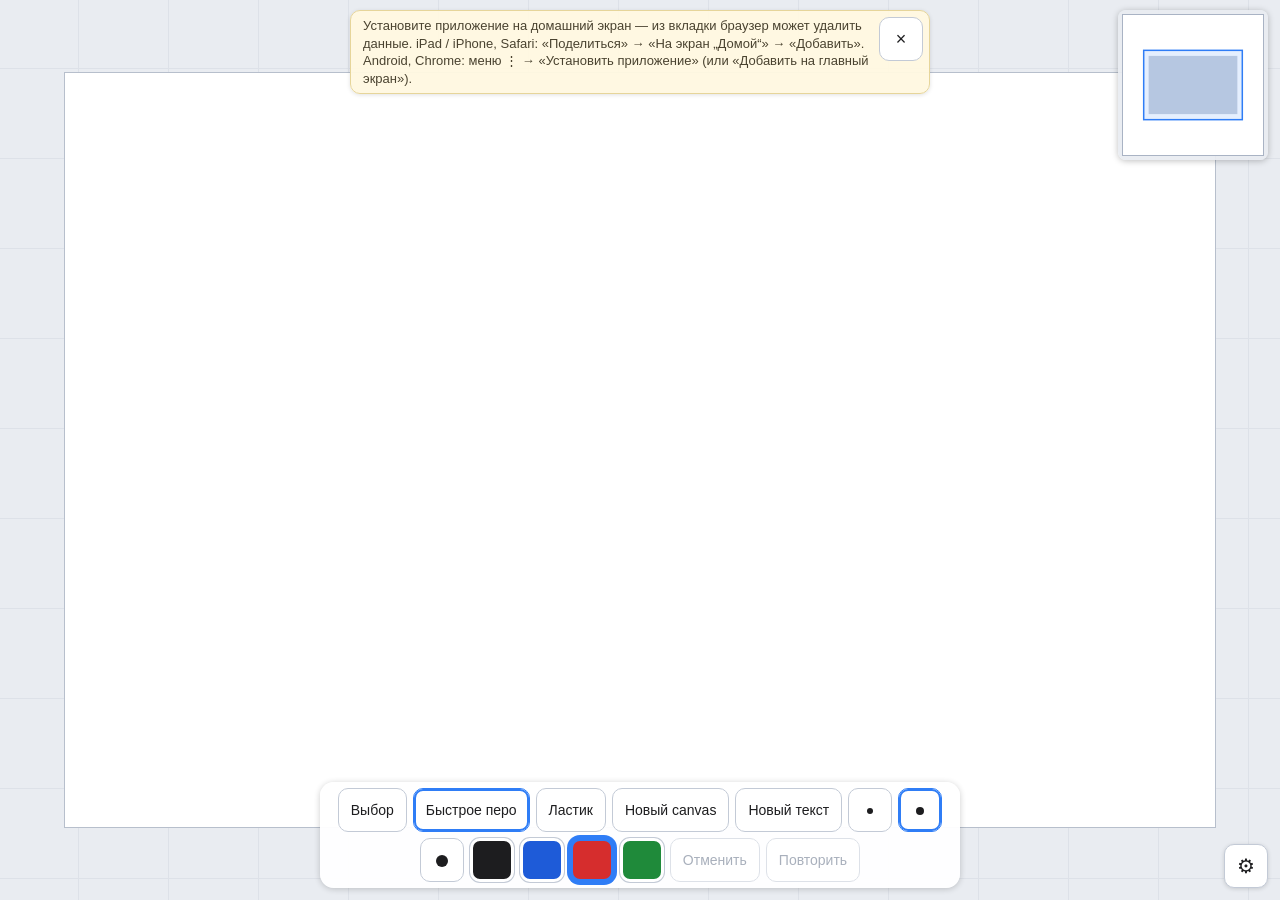
==== index.html @ 693ed64a "Deploy a4b82e1 2026-11-23 00:37Z" ====
<!doctype html>
<html lang="ru">
  <head>
    <meta charset="UTF-8" />
    <meta
      name="viewport"
      content="width=device-width, initial-scale=1, maximum-scale=1, minimum-scale=1, user-scalable=no, viewport-fit=cover"
    />
    <meta name="apple-mobile-web-app-capable" content="yes" />
    <meta name="mobile-web-app-capable" content="yes" />
    <meta name="apple-mobile-web-app-status-bar-style" content="default" />
    <meta name="apple-mobile-web-app-title" content="Whiteboard" />
    <meta name="theme-color" content="#e9ecf1" />
    <link rel="manifest" href="manifest.webmanifest" />
    <link rel="apple-touch-icon" href="icon-180.png" />
    <link rel="icon" href="icon-192.png" />
    <title>Whiteboard — прототип</title>
    <script type="module" crossorigin src="./assets/index-Bx5uQFWl.js"></script>
    <link rel="stylesheet" crossorigin href="./assets/index-Cj5qnViR.css">
  </head>
  <body>
    <!-- Work area: the only element that receives pen/touch input. No input fields anywhere (Scribble). -->
    <div id="work">
      <canvas id="main"></canvas>
      <canvas id="active"></canvas>
    </div>

    <nav id="crumbs" class="hidden"></nav>
    <button id="exit" class="hidden">Выйти из фокуса</button>
    <div id="penbar" class="hidden"></div>
    <div id="pagebar" class="hidden"></div>
    <div id="textbar" class="hidden"></div>
    <div id="selbar" class="hidden"></div>
    <div id="lassobar" class="hidden"></div>
    <canvas id="minimap" class="hidden"></canvas>
    <div id="hint">Загрузка…</div>
    <div id="toast" class="hidden"></div>

    <button id="diag-toggle" title="Диагностика">⚙</button>
    <div id="diag" class="hidden">
      <pre id="diag-text"></pre>
      <div class="row">
        <button id="check-save">Проверить сохранение</button>
        <button id="clear-data">Очистить данные</button>
      </div>
      <div class="row">
        <button id="test-page">Открыть тестовую страницу К-5</button>
      </div>
      <div class="row">
        <button id="export-page">Выгрузить .wbpage</button>
        <button id="import-page">Загрузить .wbpage</button>
      </div>
      <pre id="check-result"></pre>
    </div>

  </body>
</html>
---- assets/index-Cj5qnViR.css ----
html,body{overscroll-behavior:none;color:#1d1d1f;-webkit-user-select:none;user-select:none;-webkit-touch-callout:none;-webkit-tap-highlight-color:transparent;-webkit-text-size-adjust:100%;background:#e9ecf1;height:100%;margin:0;font:14px/1.35 -apple-system,BlinkMacSystemFont,Segoe UI,Roboto,sans-serif;overflow:hidden}#work{touch-action:none;-webkit-user-select:none;user-select:none;-webkit-touch-callout:none;position:fixed;inset:0}#work canvas{touch-action:none;position:absolute;top:0;left:0}#active{pointer-events:none}#crumbs,#exit,#penbar,#textbar,#pagebar,#selbar,#lassobar,#hint,#toast,#diag-toggle,#diag,#install-banner{touch-action:manipulation}#minimap{top:calc(env(safe-area-inset-top) + 10px);touch-action:none;background:#e9ecf1eb;border-radius:8px;position:fixed;right:12px;box-shadow:0 1px 6px #00000040}button{font:inherit;touch-action:manipulation;-webkit-user-select:none;user-select:none;-webkit-touch-callout:none;color:#1d1d1f;background:#fff;border:1px solid #c3cad6;border-radius:10px;min-width:44px;min-height:44px;padding:0 12px}.hidden{display:none!important}#crumbs{top:calc(env(safe-area-inset-top) + 10px);background:#ffffffeb;border-radius:12px;align-items:center;gap:4px;padding:4px 8px;display:flex;position:fixed;left:12px;box-shadow:0 1px 4px #00000026}#crumbs button{background:0 0;border:none;padding:0 8px;font-weight:600}#crumbs .sep{color:#8a93a3}#exit{top:calc(env(safe-area-inset-top) + 10px);position:fixed;right:12px;box-shadow:0 1px 4px #00000026}#penbar,#pagebar,#textbar{bottom:calc(env(safe-area-inset-bottom) + 12px);background:#fffffff2;border-radius:14px;flex-wrap:wrap;justify-content:center;gap:6px;max-width:calc(100vw - 128px);padding:6px;display:flex;position:fixed;left:50%;transform:translate(-50%);box-shadow:0 1px 6px #0003}#textbar .label{color:#5b6474;align-self:center;padding:0 8px}button:disabled{color:#a9b0bc;border-color:#dde1e8}#selbar,#lassobar{background:#fffffff2;border-radius:12px;gap:6px;padding:4px;display:flex;position:fixed;box-shadow:0 1px 6px #00000040}#penbar button.on,#pagebar button.on{border-color:#2f7df6;box-shadow:inset 0 0 0 2px #2f7df6}#penbar .color,#pagebar .color{border:3px solid #fff;width:44px;padding:0;box-shadow:0 0 0 1px #c3cad6}#penbar .color.on,#pagebar .color.on{box-shadow:0 0 0 3px #2f7df6}#penbar .dot,#pagebar .dot{vertical-align:middle;background:#1d1d1f;border-radius:50%;display:inline-block}#hint{bottom:calc(env(safe-area-inset-bottom) + 14px);color:#4a5262;pointer-events:none;white-space:nowrap;background:#ffffffe6;border-radius:10px;padding:8px 14px;position:fixed;left:50%;transform:translate(-50%)}#toast{bottom:calc(env(safe-area-inset-bottom) + 84px);color:#fff;pointer-events:none;white-space:nowrap;background:#1d1d1fe0;border-radius:10px;padding:8px 14px;position:fixed;left:50%;transform:translate(-50%)}#diag-toggle{bottom:calc(env(safe-area-inset-bottom) + 12px);padding:0;font-size:20px;position:fixed;right:12px;box-shadow:0 1px 4px #00000026}#diag{bottom:calc(env(safe-area-inset-bottom) + 66px);background:#fffffff5;border-radius:12px;width:min(460px,100vw - 24px);max-height:calc(100vh - 140px);padding:10px 12px;position:fixed;right:12px;overflow:auto;box-shadow:0 2px 10px #00000040}#diag pre{white-space:pre-wrap;margin:0 0 8px;font:12px/1.45 ui-monospace,Menlo,Consolas,monospace}#diag .row{gap:8px;margin-bottom:8px;display:flex}#install-banner{top:calc(env(safe-area-inset-top) + 10px);color:#4a4330;-webkit-user-select:none;user-select:none;background:#fff8e1f5;border:1px solid #e6d59a;border-radius:10px;align-items:flex-start;gap:8px;width:min(560px,100vw - 340px);min-width:240px;padding:6px 6px 6px 12px;font-size:13px;line-height:1.35;display:flex;position:fixed;left:50%;transform:translate(-50%);box-shadow:0 1px 4px #0000001f}#install-banner button{flex:none;padding:0 8px;font-size:18px}
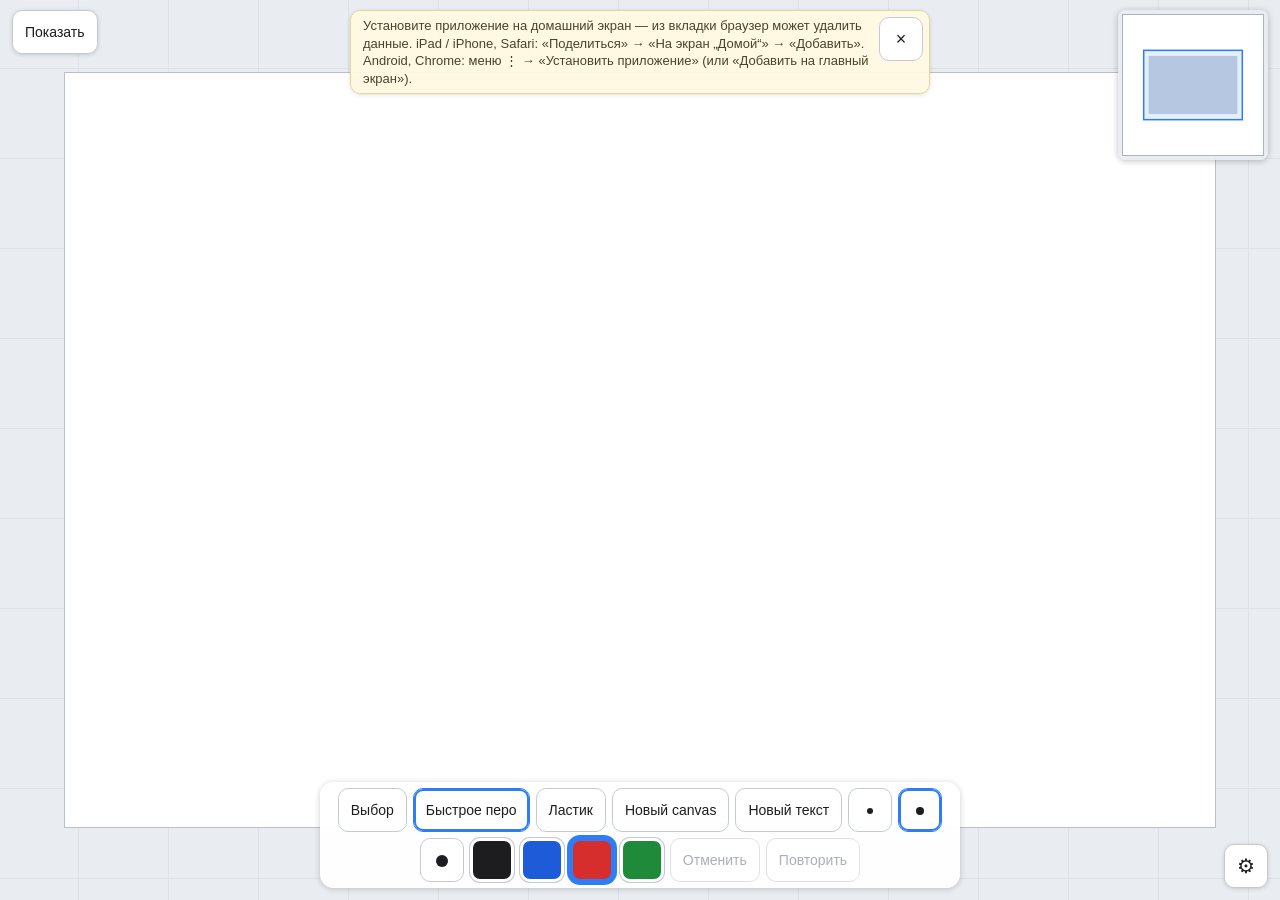
==== commit f7dcf0c3: "Deploy b42fa9d+ 2026-11-27 20:24Z" ====
--- a/index.html
+++ b/index.html
@@ -15,16 +15,17 @@
     <link rel="apple-touch-icon" href="icon-180.png" />
     <link rel="icon" href="icon-192.png" />
     <title>Whiteboard — прототип</title>
-    <script type="module" crossorigin src="./assets/index-Bx5uQFWl.js"></script>
-    <link rel="stylesheet" crossorigin href="./assets/index-Cj5qnViR.css">
+    <script type="module" crossorigin src="./assets/index-CeR6_nSe.js"></script>
+    <link rel="stylesheet" crossorigin href="./assets/index-DUxh7l_3.css">
   </head>
   <body>
-    <!-- Work area: the only element that receives pen/touch input. No input fields anywhere (Scribble). -->
+    <!-- Work area: the only element that receives pen/touch input. The only input field is the hidden keyboard field of a text block (#kbfield, created by keyboardInput.ts). -->
     <div id="work">
       <canvas id="main"></canvas>
       <canvas id="active"></canvas>
     </div>
 
+    <button id="show" class="hidden" title="Снять то, что видно на экране, без интерфейса">Показать</button>
     <nav id="crumbs" class="hidden"></nav>
     <button id="exit" class="hidden">Выйти из фокуса</button>
     <div id="penbar" class="hidden"></div>
--- a/assets/index-DUxh7l_3.css
+++ b/assets/index-DUxh7l_3.css
@@ -0,0 +1 @@
+html,body{overscroll-behavior:none;color:#1d1d1f;-webkit-user-select:none;user-select:none;-webkit-touch-callout:none;-webkit-tap-highlight-color:transparent;-webkit-text-size-adjust:100%;background:#e9ecf1;height:100%;margin:0;font:14px/1.35 -apple-system,BlinkMacSystemFont,Segoe UI,Roboto,sans-serif;overflow:hidden}#work{touch-action:none;-webkit-user-select:none;user-select:none;-webkit-touch-callout:none;position:fixed;inset:0}#work canvas{touch-action:none;position:absolute;top:0;left:0}#active{pointer-events:none}#crumbs,#show,#exit,#penbar,#textbar,#pagebar,#selbar,#lassobar,#hint,#toast,#diag-toggle,#diag,#install-banner{touch-action:manipulation}#kbfield{opacity:0;caret-color:#0000;pointer-events:none;-webkit-user-select:text;user-select:text;background:0 0;border:0;width:1px;height:1px;margin:0;padding:0;font-size:16px;position:fixed;top:8px;left:0}#minimap{top:calc(env(safe-area-inset-top) + 10px);touch-action:none;background:#e9ecf1eb;border-radius:8px;position:fixed;right:12px;box-shadow:0 1px 6px #00000040}button{font:inherit;touch-action:manipulation;-webkit-user-select:none;user-select:none;-webkit-touch-callout:none;color:#1d1d1f;background:#fff;border:1px solid #c3cad6;border-radius:10px;min-width:44px;min-height:44px;padding:0 12px}.hidden{display:none!important}#show{top:calc(env(safe-area-inset-top) + 10px);position:fixed;left:12px;box-shadow:0 1px 4px #00000026}#crumbs{top:calc(env(safe-area-inset-top) + 10px);background:#ffffffeb;border-radius:12px;align-items:center;gap:4px;padding:4px 8px;display:flex;position:fixed;left:116px;box-shadow:0 1px 4px #00000026}#crumbs button{background:0 0;border:none;padding:0 8px;font-weight:600}#crumbs .sep{color:#8a93a3}#exit{top:calc(env(safe-area-inset-top) + 10px);position:fixed;right:12px;box-shadow:0 1px 4px #00000026}#penbar,#pagebar,#textbar{bottom:calc(env(safe-area-inset-bottom) + 12px + var(--kb,0px));background:#fffffff2;border-radius:14px;flex-wrap:wrap;justify-content:center;gap:6px;max-width:calc(100vw - 128px);padding:6px;display:flex;position:fixed;left:50%;transform:translate(-50%);box-shadow:0 1px 6px #0003}#textbar .label{color:#5b6474;align-self:center;padding:0 8px}button:disabled{color:#a9b0bc;border-color:#dde1e8}#selbar,#lassobar{background:#fffffff2;border-radius:12px;gap:6px;padding:4px;display:flex;position:fixed;box-shadow:0 1px 6px #00000040}#penbar button.on,#pagebar button.on,#textbar button.on{border-color:#2f7df6;box-shadow:inset 0 0 0 2px #2f7df6}#penbar .color,#pagebar .color{border:3px solid #fff;width:44px;padding:0;box-shadow:0 0 0 1px #c3cad6}#penbar .color.on,#pagebar .color.on{box-shadow:0 0 0 3px #2f7df6}#penbar .dot,#pagebar .dot{vertical-align:middle;background:#1d1d1f;border-radius:50%;display:inline-block}#hint{bottom:calc(env(safe-area-inset-bottom) + 14px);color:#4a5262;pointer-events:none;white-space:nowrap;background:#ffffffe6;border-radius:10px;padding:8px 14px;position:fixed;left:50%;transform:translate(-50%)}#toast{bottom:calc(env(safe-area-inset-bottom) + 84px + var(--kb,0px));color:#fff;pointer-events:none;white-space:nowrap;background:#1d1d1fe0;border-radius:10px;padding:8px 14px;position:fixed;left:50%;transform:translate(-50%)}#diag-toggle{bottom:calc(env(safe-area-inset-bottom) + 12px);padding:0;font-size:20px;position:fixed;right:12px;box-shadow:0 1px 4px #00000026}#diag{bottom:calc(env(safe-area-inset-bottom) + 66px);background:#fffffff5;border-radius:12px;width:min(460px,100vw - 24px);max-height:calc(100vh - 140px);padding:10px 12px;position:fixed;right:12px;overflow:auto;box-shadow:0 2px 10px #00000040}#diag pre{white-space:pre-wrap;margin:0 0 8px;font:12px/1.45 ui-monospace,Menlo,Consolas,monospace}#diag .row{gap:8px;margin-bottom:8px;display:flex}#install-banner{top:calc(env(safe-area-inset-top) + 10px);color:#4a4330;-webkit-user-select:none;user-select:none;background:#fff8e1f5;border:1px solid #e6d59a;border-radius:10px;align-items:flex-start;gap:8px;width:min(560px,100vw - 340px);min-width:240px;padding:6px 6px 6px 12px;font-size:13px;line-height:1.35;display:flex;position:fixed;left:50%;transform:translate(-50%);box-shadow:0 1px 4px #0000001f}#install-banner button{flex:none;padding:0 8px;font-size:18px}
